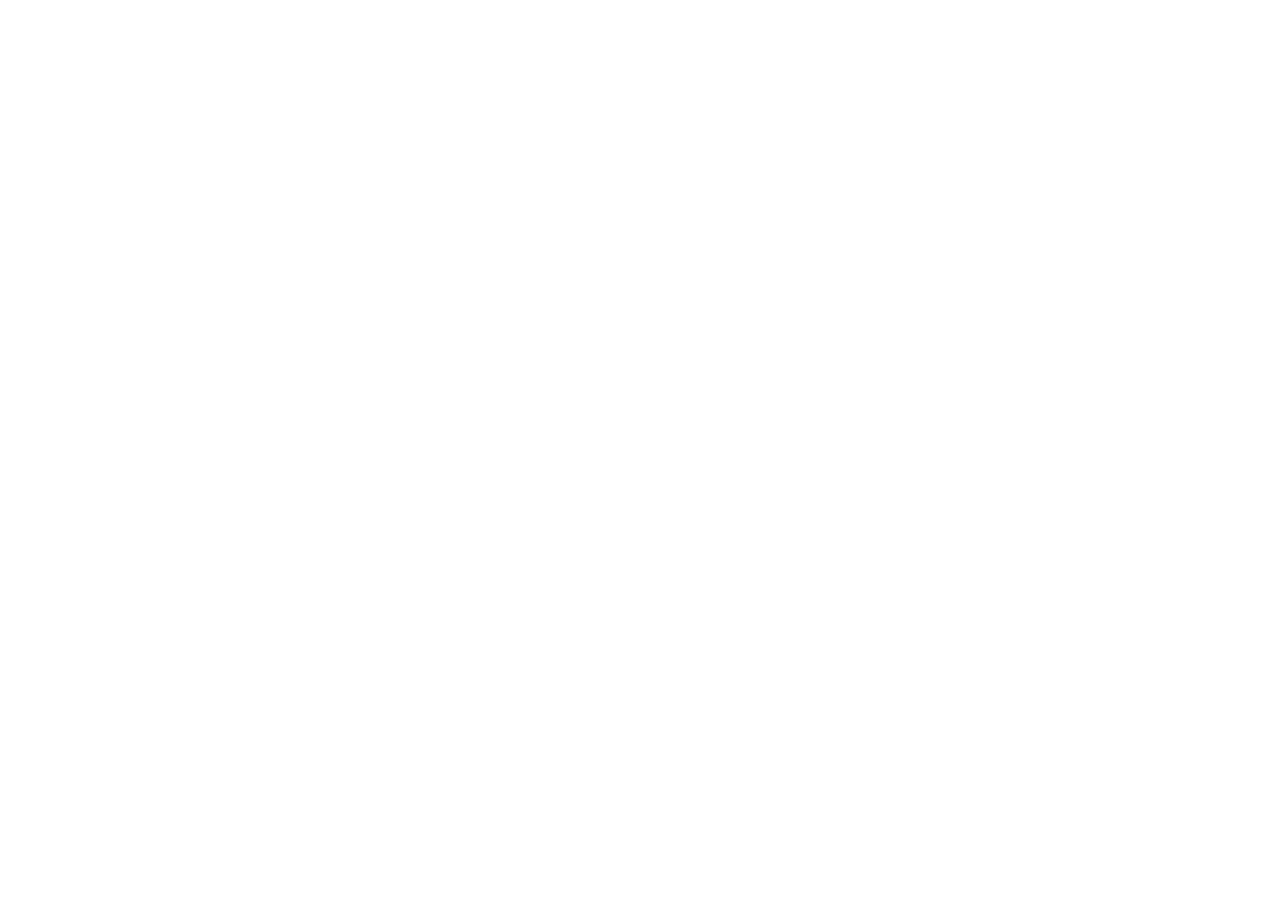
==== index.html @ 25381784 "first commit" ====
<!DOCTYPE html>
<html lang="en">
  <head>
    <meta charset="UTF-8" />
    <meta name="viewport" content="width=device-width, initial-scale=1.0" />
    <title>Document</title>
  </head>
  <body></body>
</html>
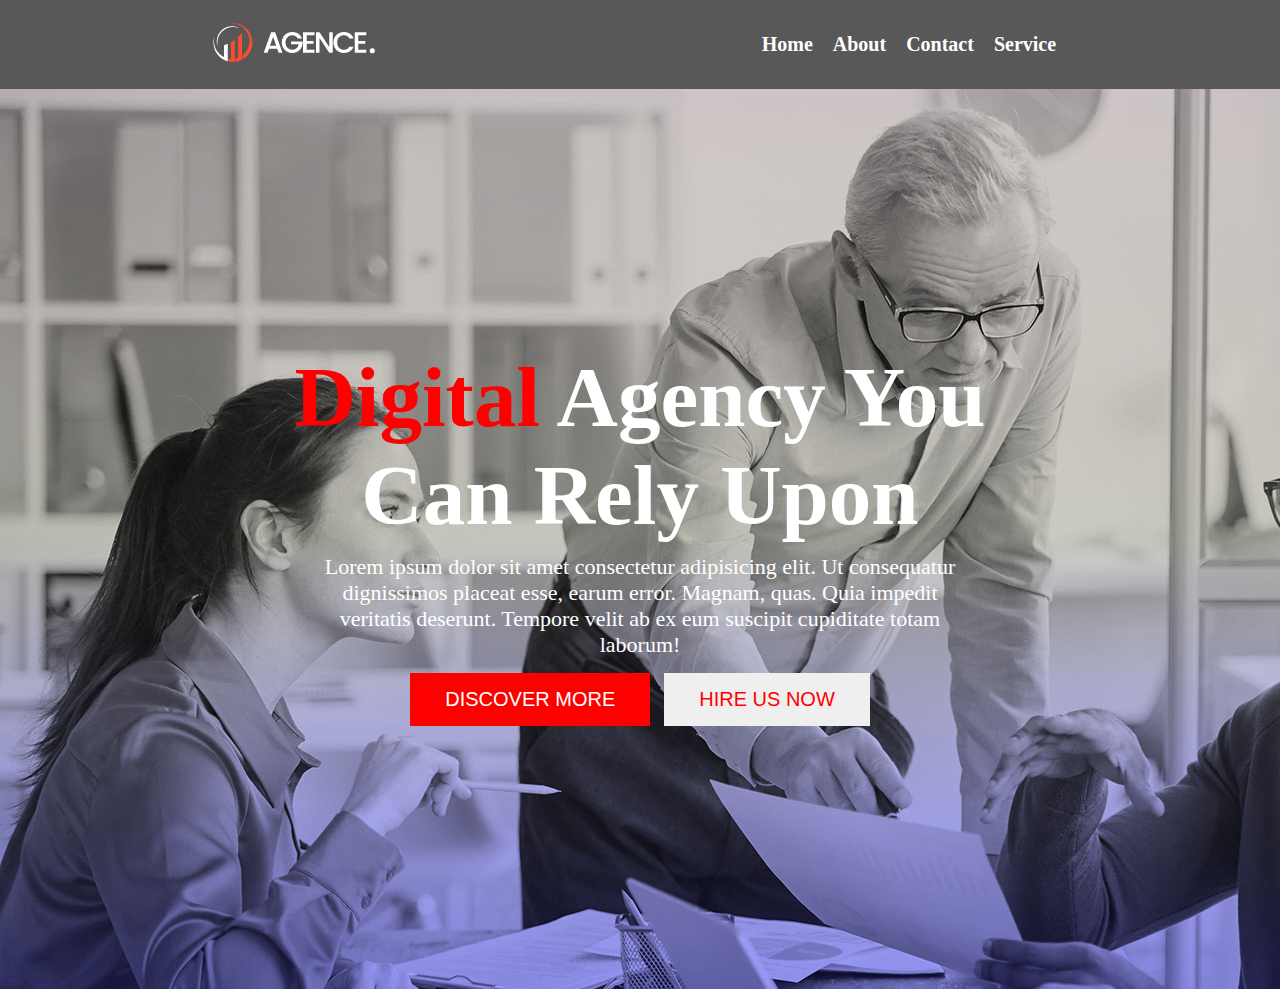
==== commit 50b02f65: "banner dine" ====
--- a/index.html
+++ b/index.html
@@ -3,7 +3,43 @@
   <head>
     <meta charset="UTF-8" />
     <meta name="viewport" content="width=device-width, initial-scale=1.0" />
-    <title>Document</title>
+    <title>Digital Agency</title>
+    <link rel="icon" href="/asset/icons/startup.png" />
+    <link rel="stylesheet" href="style.css" />
   </head>
-  <body></body>
+  <body>
+    <header>
+      <div class="nav-container">
+        <div class="logo-container">
+          <img src="asset/logo/logo.png" alt="Logo" />
+        </div>
+        <div class="menu-container">
+          <ul class="items">
+            <li class="item">Home</li>
+            <li class="item">About</li>
+            <li class="item">Contact</li>
+            <li class="item">Service</li>
+          </ul>
+        </div>
+      </div>
+    </header>
+    <div class="banner-container">
+      <div class="banner-details">
+        <h1 class="banner-title">
+          <span class="title-color">Digital</span> Agency You <br />
+          Can Rely Upon
+        </h1>
+        <p class="discription">
+          Lorem ipsum dolor sit amet consectetur adipisicing elit. Ut
+          consequatur dignissimos placeat esse, earum error. Magnam, quas. Quia
+          impedit veritatis deserunt. Tempore velit ab ex eum suscipit
+          cupiditate totam laborum!
+        </p>
+        <div class="buttons">
+          <button class="btn-discover btn">Discover More</button>
+          <button class="btn-hire btn">Hire Us Now</button>
+        </div>
+      </div>
+    </div>
+  </body>
 </html>
--- a/style.css
+++ b/style.css
@@ -0,0 +1,65 @@
+* {
+  margin: 0%;
+  padding: 0%;
+}
+.nav-container {
+  display: flex;
+  align-items: center;
+  justify-content: space-around;
+  padding: 20px;
+  background-color: #585858;
+}
+.items {
+  display: flex;
+  list-style: none;
+  color: white;
+}
+
+.item {
+  font-size: 20px;
+  font-weight: bold;
+  padding: 5px;
+  margin-right: 10px;
+}
+
+.banner-container {
+  width: 100%;
+  height: 100vh;
+  background-image: url("asset/image/background.jpg"),
+    linear-gradient(rgb(106, 102, 102), rgb(103, 103, 98), rgb(78, 78, 142));
+  background-blend-mode: overlay;
+  display: flex;
+  justify-content: center;
+  align-items: center;
+  text-align: center;
+}
+
+.banner-title {
+  font-size: 85px;
+  color: white;
+}
+.title-color {
+  color: red;
+}
+.discription {
+  font-size: 22px;
+  width: 50%;
+  margin: auto;
+  color: white;
+  padding: 10px;
+}
+
+.btn {
+  padding: 15px 35px;
+  border: none;
+  font-size: 20px;
+  margin: 5px;
+  text-transform: uppercase;
+}
+.btn-discover {
+  background-color: red;
+  color: white;
+}
+.btn-hire {
+  color: rgb(255, 0, 0);
+}
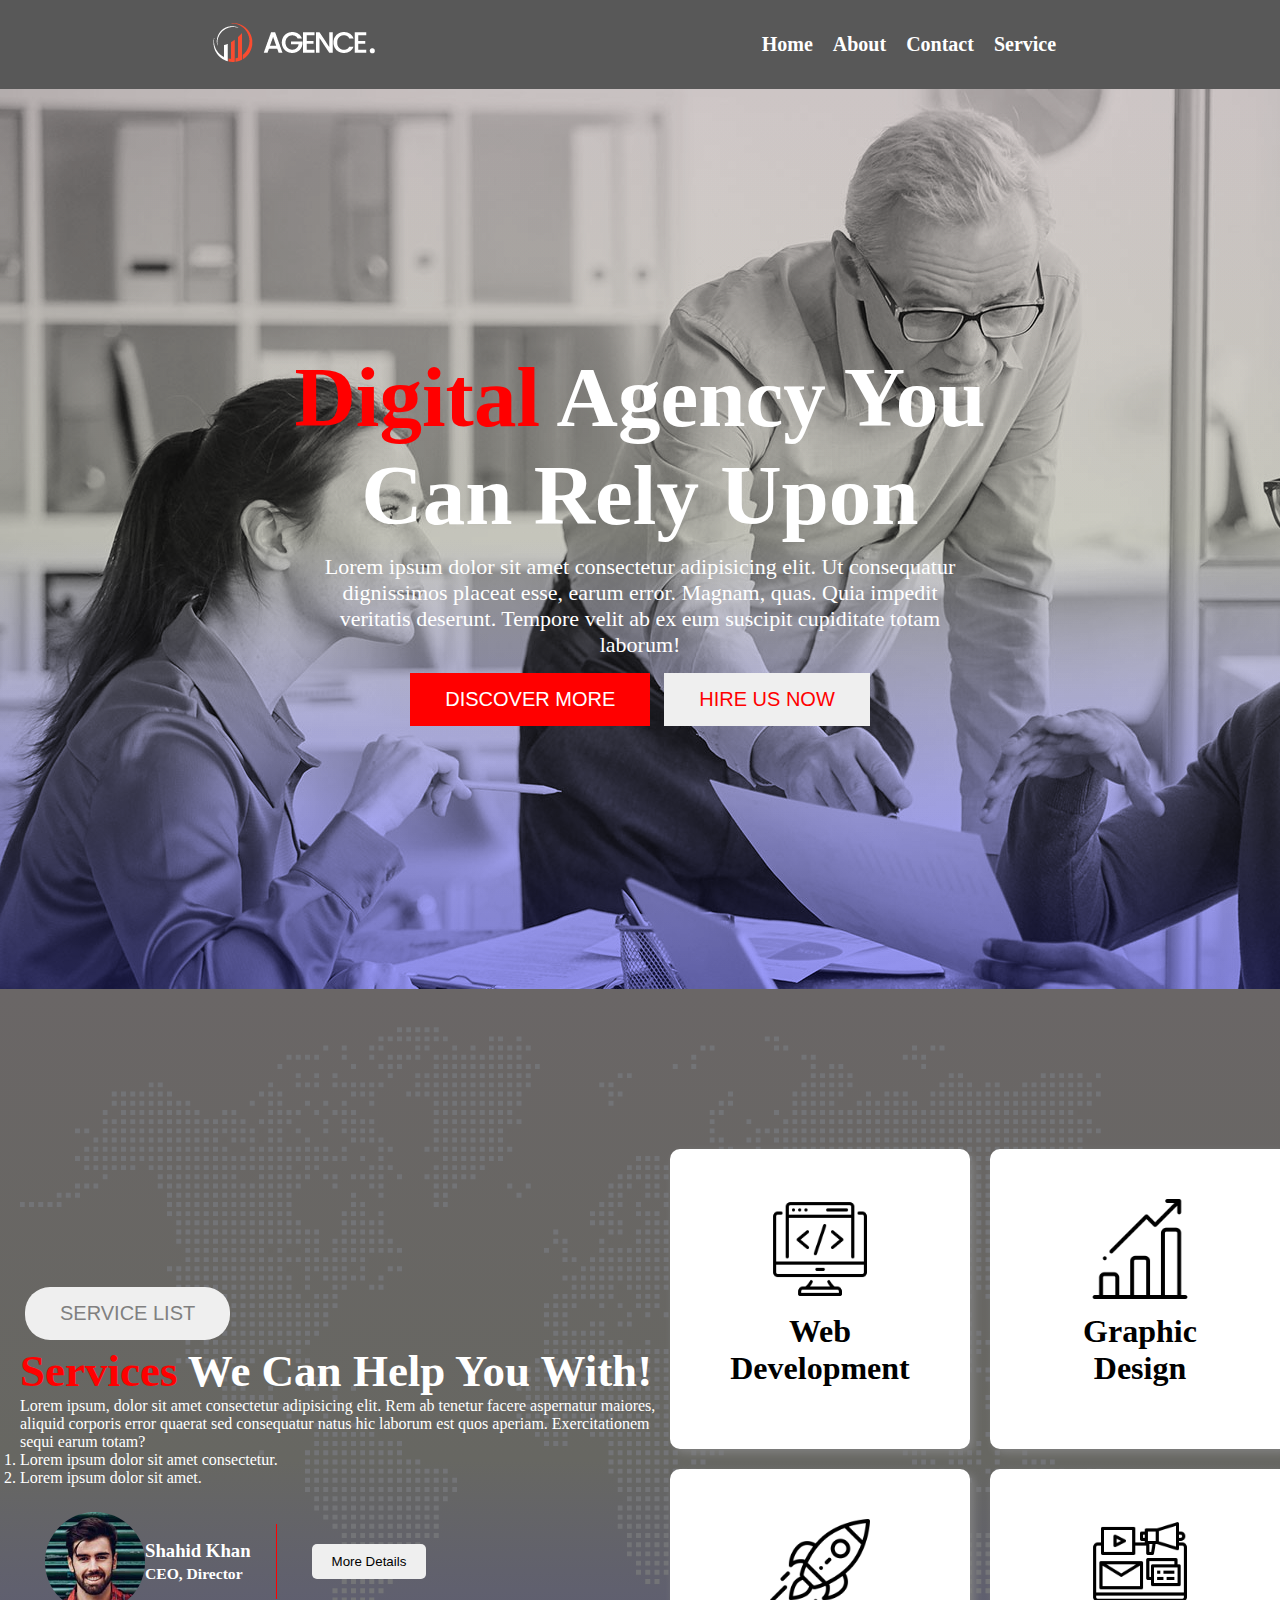
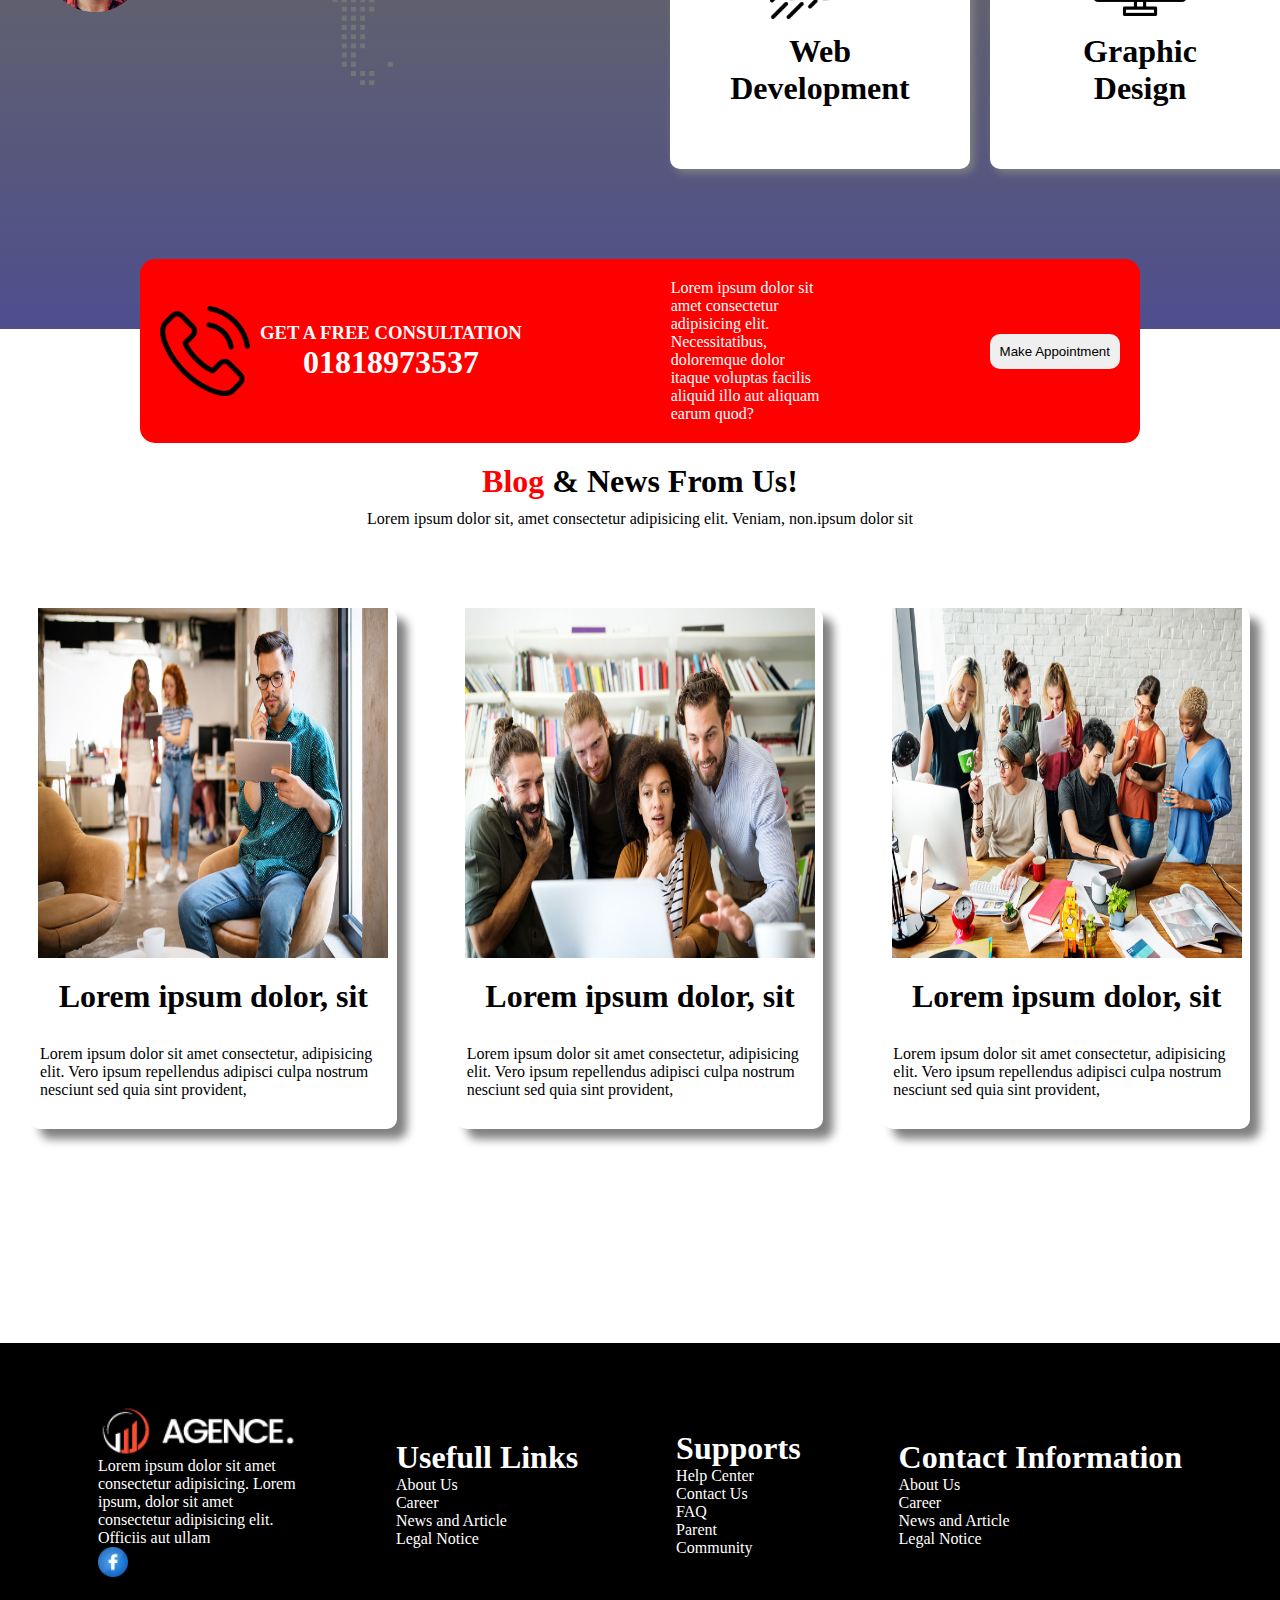
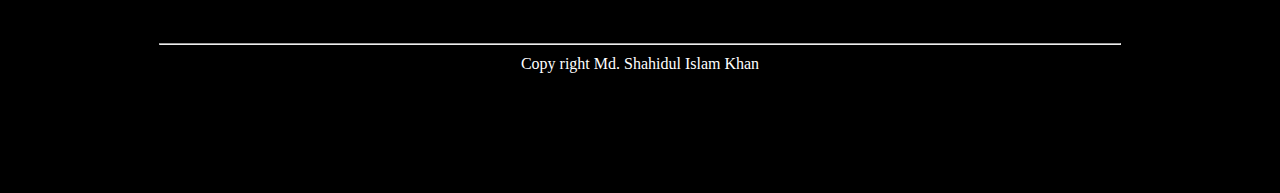
==== commit f3f8a07e: "final" ====
--- a/index.html
+++ b/index.html
@@ -41,5 +41,172 @@
         </div>
       </div>
     </div>
+
+    <div class="service-container">
+      <div class="service-left-vontainer">
+        <div class="service-details">
+          <button class="btn service-btn">Service List</button>
+          <h1 class="service-title">
+            <span class="title-color">Services</span> We Can Help You With!
+          </h1>
+          <p>
+            Lorem ipsum, dolor sit amet consectetur adipisicing elit. Rem ab
+            tenetur facere aspernatur maiores, aliquid corporis error quaerat
+            sed consequatur natus hic laborum est quos aperiam. Exercitationem
+            sequi earum totam?
+          </p>
+
+          <ol>
+            <li>Lorem ipsum dolor sit amet consectetur.</li>
+            <li>Lorem ipsum dolor sit amet.</li>
+          </ol>
+          <div class="author-details">
+            <div class="author-img-desc">
+              <img class="author-image" src="asset/image/author.jpg" alt="" />
+              <div>
+                <h3>
+                  Shahid Khan <br />
+                  <small>CEO, Director</small>
+                </h3>
+              </div>
+            </div>
+            <div class="more-details">
+              <button class="details-btn">More Details</button>
+            </div>
+          </div>
+        </div>
+      </div>
+      <div class="service-right-container">
+        <div class="services">
+          <div class="service-up">
+            <div class="service">
+              <img class="service-logo" src="asset/icons/coding.png" alt="" />
+              <h1>Web Development</h1>
+            </div>
+            <div class="service">
+              <img
+                class="service-logo"
+                src="asset/icons/bar-chart.png"
+                alt=""
+              />
+              <h1>Graphic Design</h1>
+            </div>
+          </div>
+          <div class="service-down">
+            <div class="service">
+              <img class="service-logo" src="asset/icons/startup.png" alt="" />
+              <h1>Web Development</h1>
+            </div>
+            <div class="service">
+              <img
+                class="service-logo"
+                src="asset/icons/digital-marketing.png"
+                alt=""
+              />
+              <h1>Graphic Design</h1>
+            </div>
+          </div>
+        </div>
+      </div>
+    </div>
+
+    <div class="appointment-section">
+      <div class="phone-call">
+        <img class="call-icon" src="asset/icons/phone-call.png" alt="" />
+        <div class="call-section">
+          <h3>GET A FREE CONSULTATION</h3>
+          <h1>01818973537</h1>
+        </div>
+      </div>
+      <div>
+        <p class="app-description">
+          Lorem ipsum dolor sit amet consectetur adipisicing elit.
+          Necessitatibus, doloremque dolor itaque voluptas facilis aliquid illo
+          aut aliquam earum quod?
+        </p>
+      </div>
+      <div><button class="app-button">Make Appointment</button></div>
+    </div>
+
+    <div class="blog-news">
+      <div class="blog-heading">
+        <h1><span class="title-color">Blog</span> & News From Us!</h1>
+        <p class="blog-discription">
+          Lorem ipsum dolor sit, amet consectetur adipisicing elit. Veniam,
+          non.ipsum dolor sit
+        </p>
+      </div>
+      <div class="blog-news-details">
+        <div class="blog-details">
+          <img class="blog-img" src="asset/image/blog-1.jpg" alt="" />
+          <h1 class="blog-heading">Lorem ipsum dolor, sit</h1>
+          <p class="blog-discription">
+            Lorem ipsum dolor sit amet consectetur, adipisicing elit. Vero ipsum
+            repellendus adipisci culpa nostrum nesciunt sed quia sint provident,
+          </p>
+        </div>
+        <div class="blog-details">
+          <img class="blog-img" src="asset/image/blog-2.jpg" alt="" />
+          <h1 class="blog-heading">Lorem ipsum dolor, sit</h1>
+          <p class="blog-discription">
+            Lorem ipsum dolor sit amet consectetur, adipisicing elit. Vero ipsum
+            repellendus adipisci culpa nostrum nesciunt sed quia sint provident,
+          </p>
+        </div>
+        <div class="blog-details">
+          <img class="blog-img" src="asset/image/blog-3.jpg" alt="" />
+          <h1 class="blog-heading">Lorem ipsum dolor, sit</h1>
+          <p class="blog-discription">
+            Lorem ipsum dolor sit amet consectetur, adipisicing elit. Vero ipsum
+            repellendus adipisci culpa nostrum nesciunt sed quia sint provident,
+          </p>
+        </div>
+      </div>
+    </div>
+
+    <div class="footer">
+      <div class="footer-section">
+        <div class="footer-logo-section">
+          <img src="asset/logo/logo.png" alt="" />
+          <p class="footer-title">
+            Lorem ipsum dolor sit amet consectetur adipisicing. Lorem ipsum,
+            dolor sit amet consectetur adipisicing elit. Officiis aut ullam
+          </p>
+          <div>
+            <img class="footer-img" src="asset/icons/facebook.png" alt="" />
+            <img class="footer-img" src="asset/icons/twitter.png" alt="" />
+            <img class="footer-img" src="asset/icons/instagram.png" alt="" />
+            <img class="footer-img" src="asset/icons/youtube.png" alt="" />
+          </div>
+        </div>
+        <div class="footer-title">
+          <h1>Usefull Links</h1>
+          <p>About Us</p>
+          <p>Career</p>
+          <p>News and Article</p>
+          <p>Legal Notice</p>
+          <p></p>
+        </div>
+        <div class="footer-title">
+          <h1>Supports</h1>
+          <p>Help Center</p>
+          <p>Contact Us</p>
+          <p>FAQ</p>
+          <p>Parent</p>
+          <p>Community</p>
+        </div>
+        <div class="footer-title">
+          <h1>Contact Information</h1>
+          <p>About Us</p>
+          <p>Career</p>
+          <p>News and Article</p>
+          <p>Legal Notice</p>
+        </div>
+      </div>
+      <div>
+        <hr class="horigental" />
+        <p class="copy-right">Copy right Md. Shahidul Islam Khan</p>
+      </div>
+    </div>
   </body>
 </html>
--- a/style.css
+++ b/style.css
@@ -63,3 +63,198 @@
 .btn-hire {
   color: rgb(255, 0, 0);
 }
+
+.service-container {
+  display: flex;
+  width: 100%;
+  height: 100vh;
+  align-items: center;
+  justify-content: center;
+  background-image: url(asset/image/footer-bg.png),
+    linear-gradient(rgb(106, 102, 102), rgb(103, 103, 98), rgb(78, 78, 142));
+  background-repeat: no-repeat;
+  color: white;
+  padding: 20px;
+}
+.service-title {
+  color: white;
+  font-size: 45px;
+}
+.service-left-container {
+  display: flex;
+  flex-direction: column;
+  margin-left: 40px;
+  width: 50%;
+}
+.author {
+  display: flex;
+  align-items: center;
+}
+
+.author-details {
+  display: flex;
+  align-items: center;
+}
+.details-btn {
+  padding: 10px 20px;
+  border-radius: 5px;
+  border: none;
+}
+.author-img-desc {
+  display: flex;
+
+  align-items: center;
+  padding: 25px;
+}
+.service-btn {
+  color: gray;
+  border-radius: 25px;
+}
+
+.author-image {
+  width: 100px;
+  height: 100px;
+  border-radius: 50%;
+}
+
+.more-details {
+  padding: 20px 35px 20px 35px;
+  border-left: 1px solid red;
+}
+.service-up {
+  display: flex;
+}
+.service-down {
+  display: flex;
+}
+.service {
+  padding: 50px;
+  background-color: white;
+  box-shadow: 4px 4px 8px gray;
+  width: 200px;
+  height: 200px;
+  text-align: center;
+  color: black;
+  border-radius: 10px;
+  margin: 10px;
+}
+.service-logo {
+  width: 50%;
+  padding-bottom: 10px;
+}
+
+.appointment-section {
+  display: flex;
+  align-items: center;
+  width: 75%;
+  background-color: red;
+  justify-content: space-between;
+  margin: auto;
+  padding: 20px;
+  color: white;
+  border-radius: 15px;
+  margin-top: -70px;
+}
+
+.phone-call {
+  display: flex;
+
+  align-items: center;
+}
+.call-icon {
+  width: 90px;
+}
+
+.app-description {
+  width: 150px;
+}
+.call-section {
+  display: flex;
+  flex-direction: column;
+  align-items: center;
+
+  margin-left: 10px;
+}
+.app-button {
+  padding: 10px;
+  border: none;
+  border-radius: 10px;
+  margin-left: 20px;
+}
+.blog-news {
+  display: flex;
+  flex-direction: column;
+  width: 100%;
+  height: 100vh;
+}
+
+.blog-news-details {
+  display: flex;
+  width: 100%;
+  height: auto;
+  justify-content: space-evenly;
+}
+.blog-heading {
+  display: flex;
+  flex-direction: column;
+  margin: 30px;
+  align-items: center;
+}
+
+.blog-img {
+  width: 350px;
+  height: 350px;
+}
+.blog-details {
+  display: flex;
+  flex-direction: column;
+  margin: 30px;
+  border-radius: 10px;
+  box-shadow: 10px 10px 10px gray;
+  justify-content: center;
+  align-items: center;
+}
+
+.blog-discription {
+  margin-bottom: 20px;
+  padding: 10px;
+}
+.blog-heading {
+  margin: 20px;
+}
+
+.footer {
+  background-color: black;
+  width: 100%;
+  height: 50vh;
+}
+.footer-section {
+  display: flex;
+  justify-content: space-evenly;
+  align-items: center;
+  width: 100%;
+  height: 300px;
+}
+
+.footer-logo-section {
+  display: flex;
+  flex-direction: column;
+  width: 200px;
+}
+.footer-img {
+  width: 30px;
+  color: white;
+}
+
+.footer-title {
+  color: white;
+}
+.horigental {
+  width: 75%;
+  margin: auto;
+}
+.copy-right {
+  color: white;
+  text-align: center;
+  padding: 10px;
+}
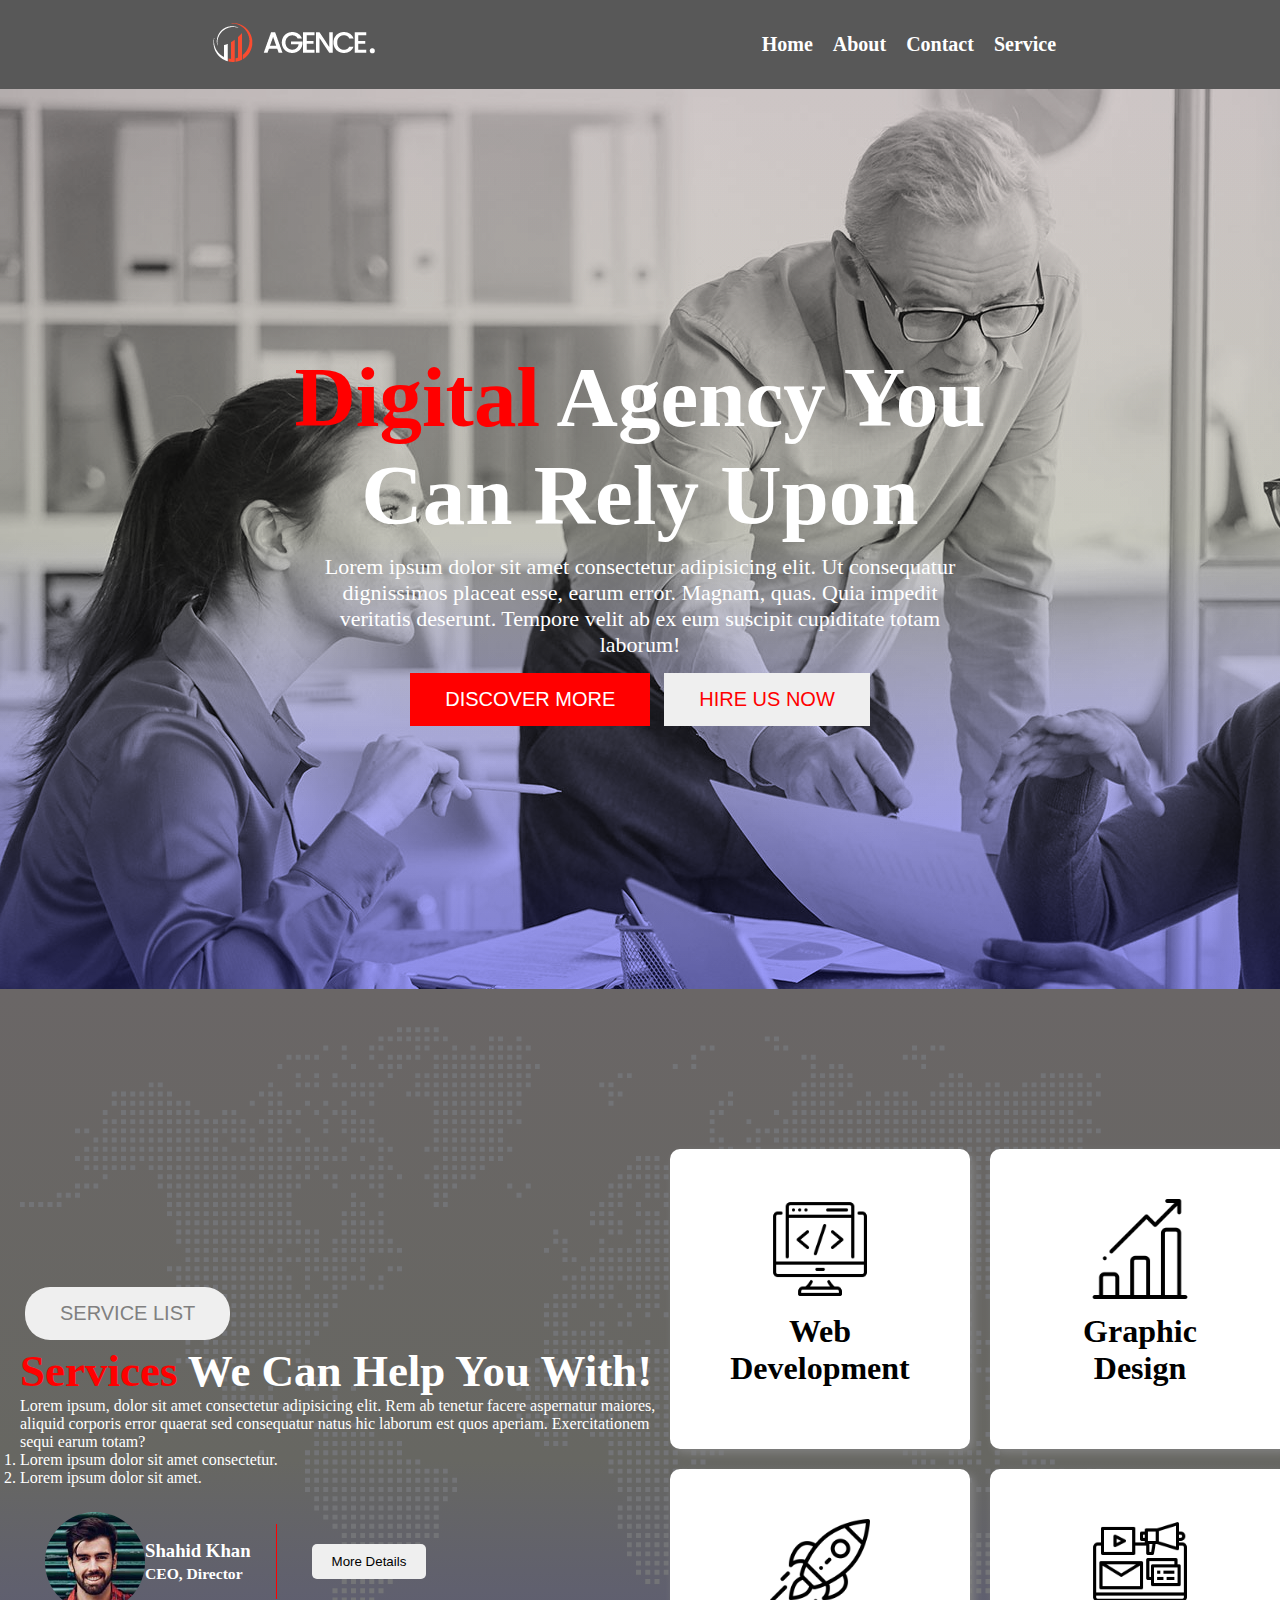
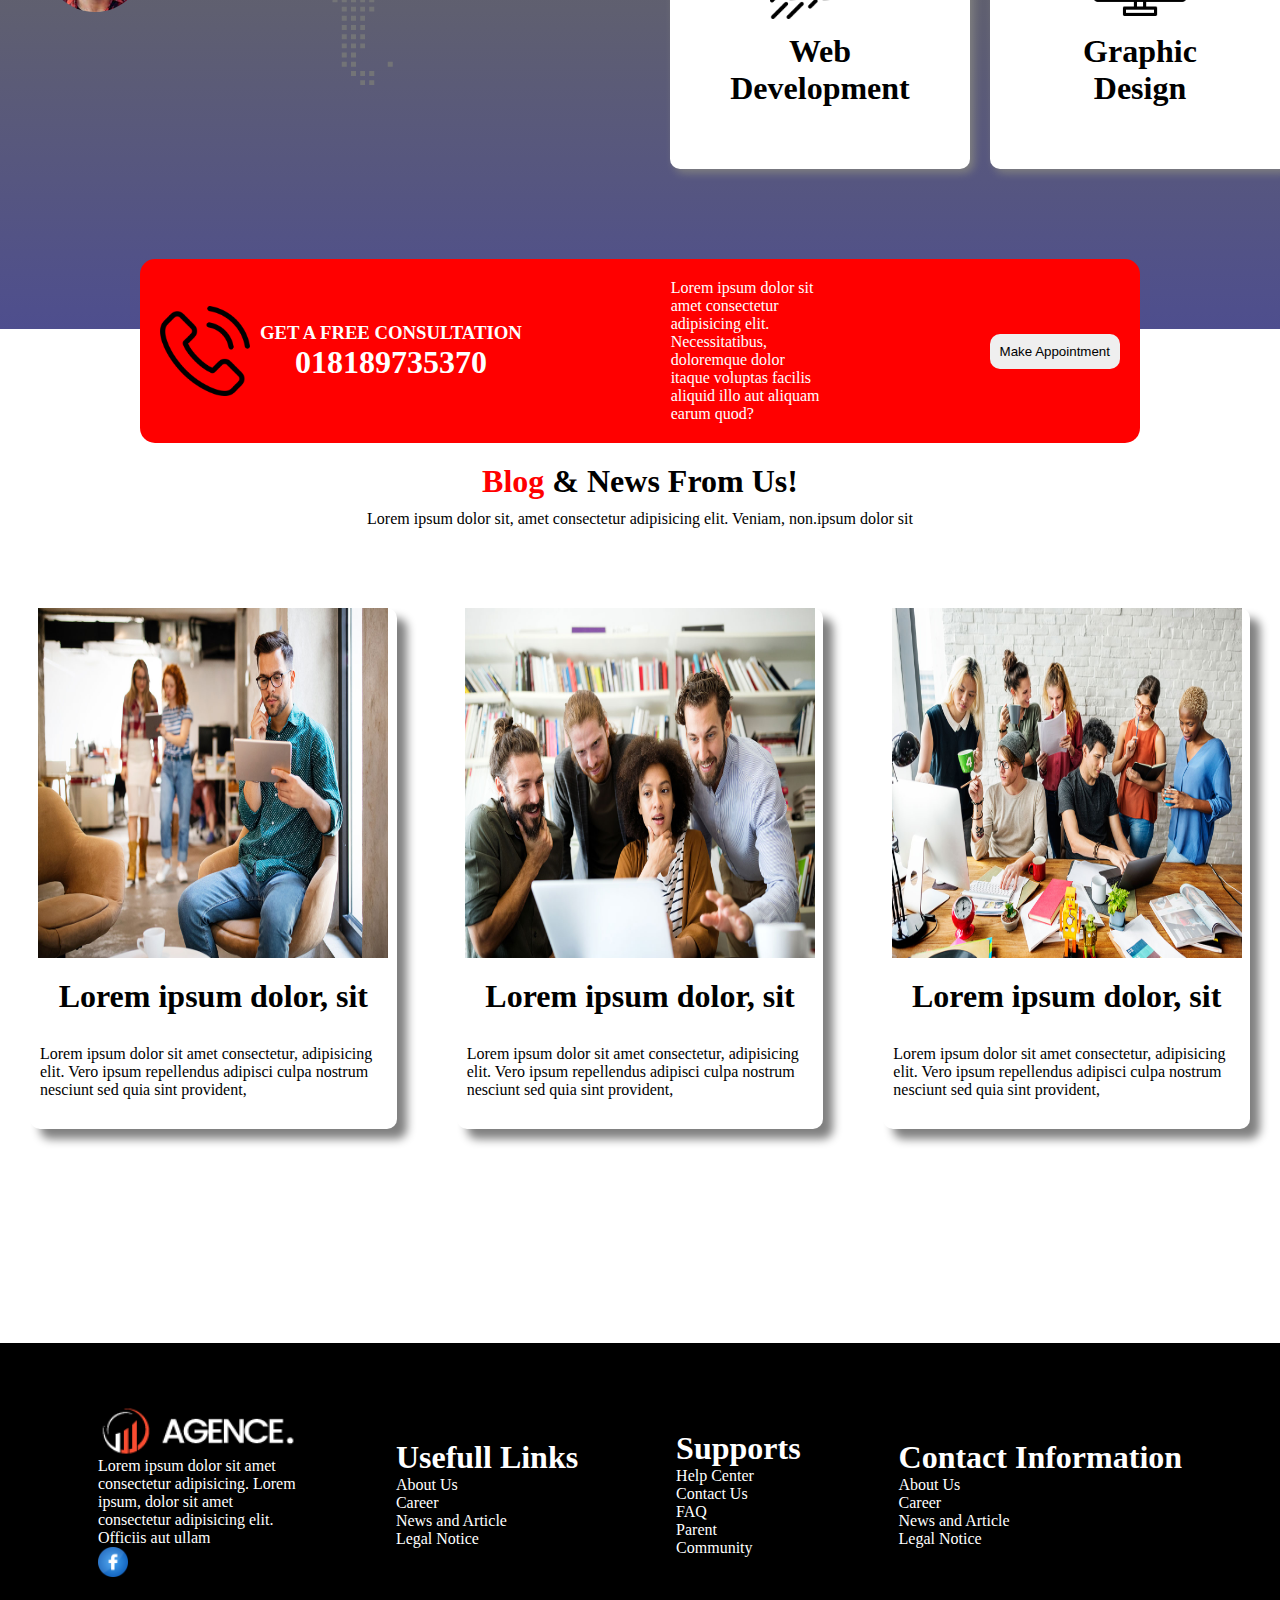
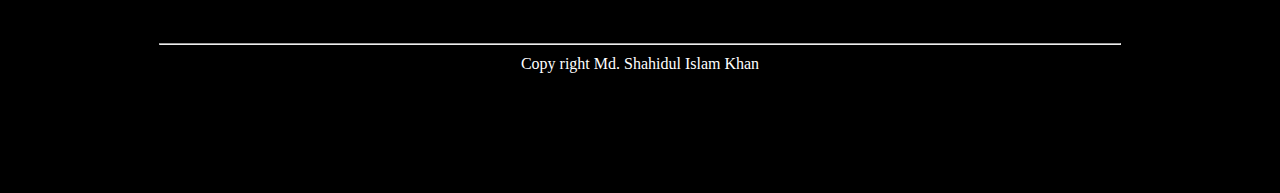
==== commit d3af63f5: "final" ====
--- a/index.html
+++ b/index.html
@@ -115,7 +115,7 @@
         <img class="call-icon" src="asset/icons/phone-call.png" alt="" />
         <div class="call-section">
           <h3>GET A FREE CONSULTATION</h3>
-          <h1>01818973537</h1>
+          <h1>018189735370</h1>
         </div>
       </div>
       <div>
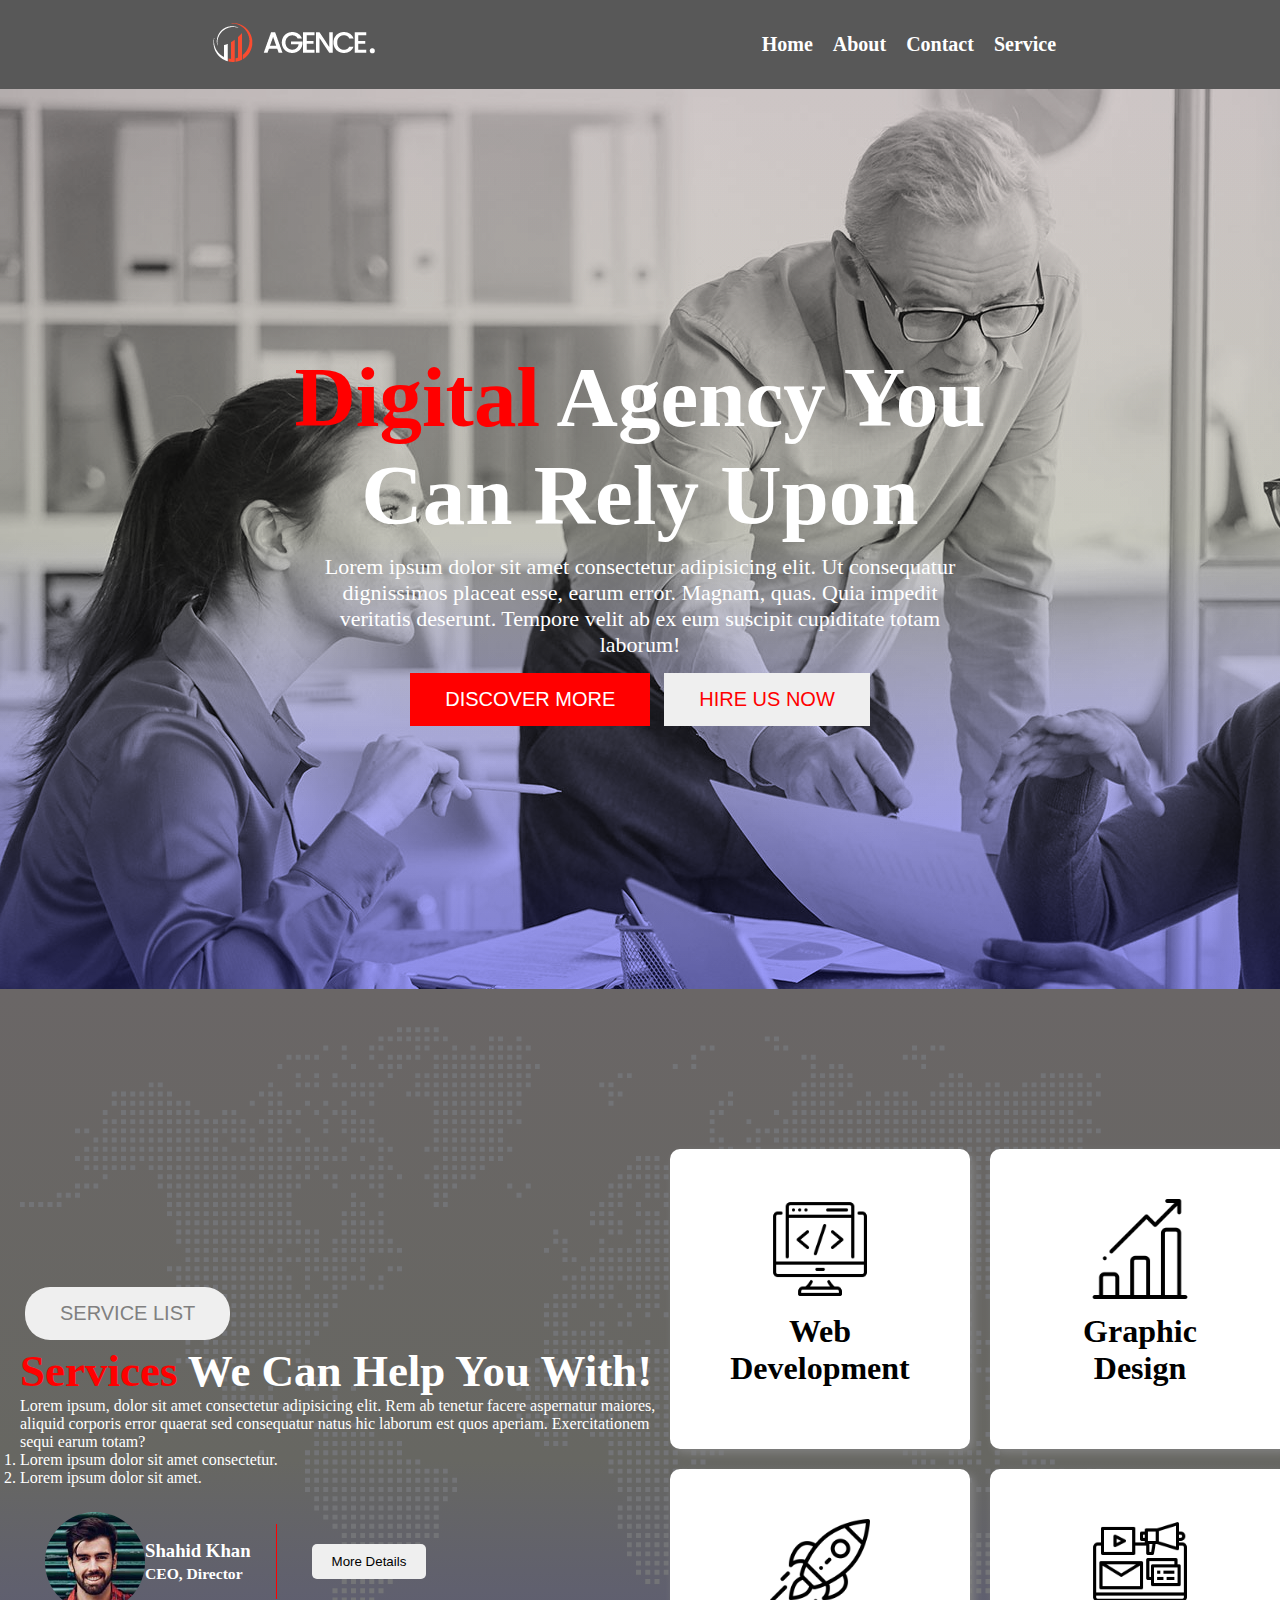
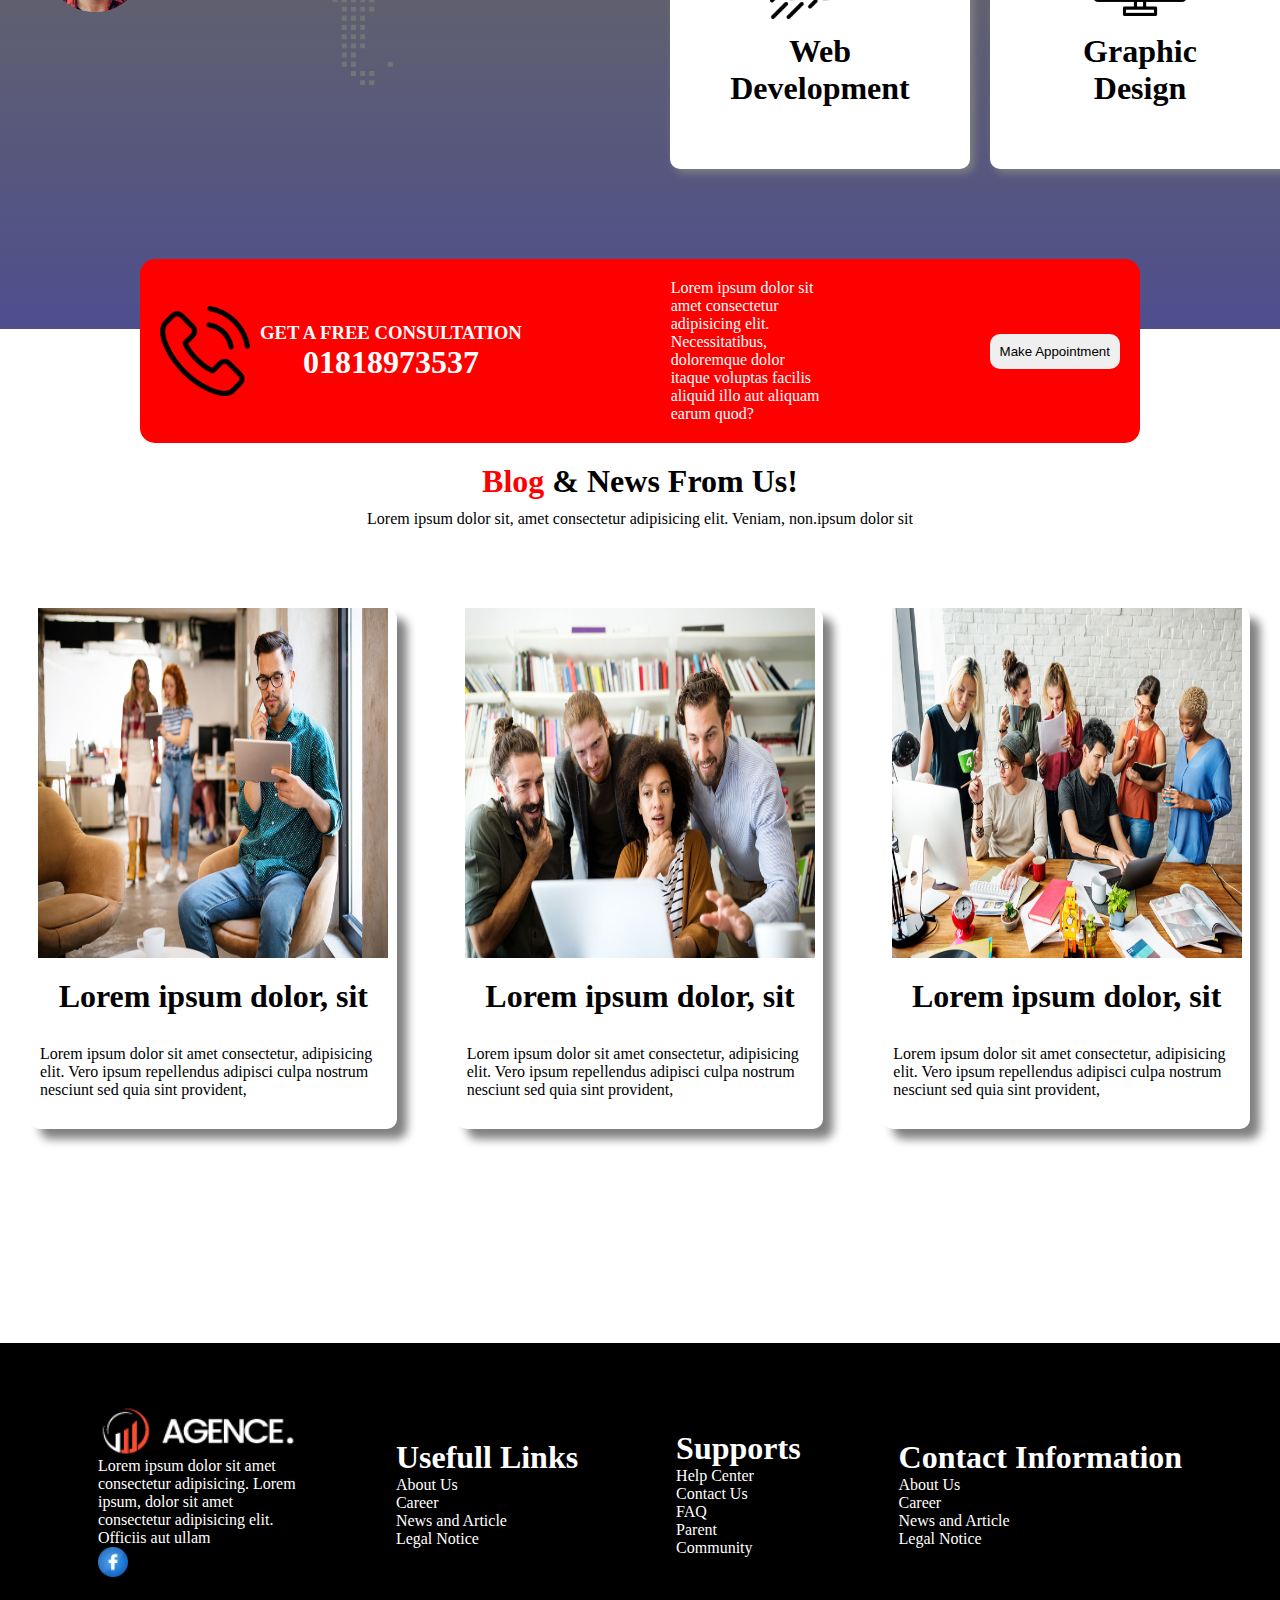
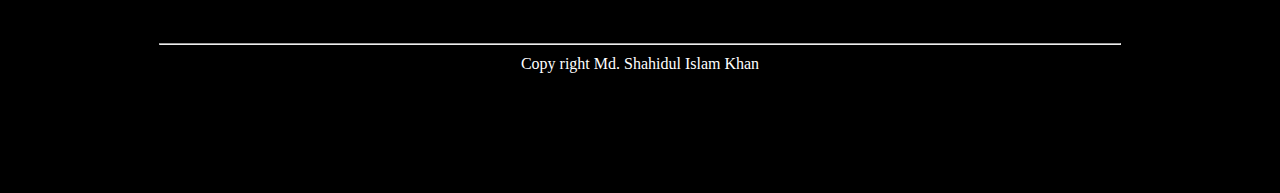
==== commit 59bb4346: "first commit" ====
--- a/index.html
+++ b/index.html
@@ -115,7 +115,7 @@
         <img class="call-icon" src="asset/icons/phone-call.png" alt="" />
         <div class="call-section">
           <h3>GET A FREE CONSULTATION</h3>
-          <h1>018189735370</h1>
+          <h1>01818973537</h1>
         </div>
       </div>
       <div>
